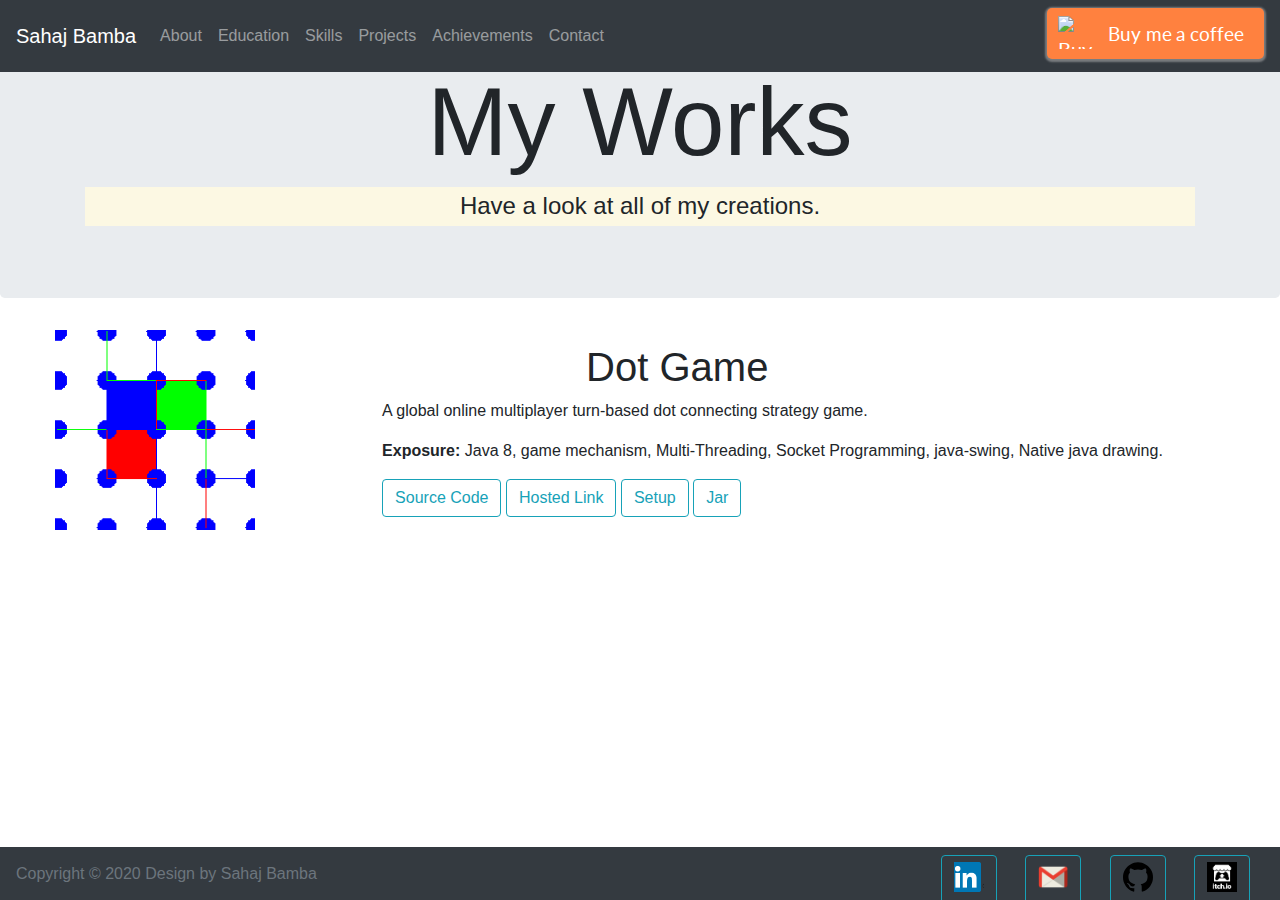
==== allprojects.html @ 2a9990cf "Corrected links in header" ====
<!DOCTYPE html>
<html lang="en">

    <head>
        
        <title>
            Sahaj Bamba
        </title>    
        
        <meta charset="UTF-8" />
        <meta https-equiv="X-UA-Compatible" content="IE=edge" />
        <meta name="viewport" content="width=device-width, initial-scale=1, minimum-scale=1" />
        <meta name="description" content="Sahaj Bamba" />
        <meta http-equiv="X-UA-Compatible" content="IE=edge">
                
        <!-- Global site tag (gtag.js) - Google Analytics -->
        <script async src="https://www.googletagmanager.com/gtag/js?id=UA-161923538-1"></script>
        <script>
        window.dataLayer = window.dataLayer || [];
        
        function gtag(){dataLayer.push(arguments);}
        gtag('js', new Date());
        gtag('config', 'UA-161923538-1');
        </script>
        <!-- ending google analytics-->
        
        
        <!-- Latest compiled and minified CSS for boot strap-->
        <link rel="stylesheet" href="https://maxcdn.bootstrapcdn.com/bootstrap/4.4.1/css/bootstrap.min.css">
        

        <link rel="icon" type="image/x-icon" href="favicon.ico">
        <link rel="stylesheet" type="text/css" href="style/index.css">
        <link rel="shortcut icon" type="image/x-icon" href=" favicon.ico">
        
        
    </head>

    <body>

        <div class="header fixed-top bg-light">
            <nav class="navbar navbar-expand-md bg-dark navbar-dark">
                <!-- Brand -->
                <a class="navbar-brand" href="./">Sahaj Bamba</a>

                <!-- Toggler/collapsibe Button -->
                <button class="navbar-toggler" type="button" data-toggle="collapse" data-target="#collapsibleNavbar">
                    <span class="navbar-toggler-icon"></span>
                </button>
                
                <!-- Navbar links -->
                <div class="collapse navbar-collapse" id="collapsibleNavbar">
                    <ul class="navbar-nav mr-auto">
                        <li class="nav-item">
                            <a class="nav-link" href="./#about">About</a>
                        </li>
                        <li class="nav-item">
                            <a class="nav-link" href="./#education">Education</a>
                        </li>
                        <li class="nav-item">
                            <a class="nav-link" href="./#skills">Skills</a>
                        </li>
                        <li class="nav-item">
                            <a class="nav-link" href="./#projects">Projects</a>
                        </li>
                        <li class="nav-item">
                            <a class="nav-link" href="./#achievements">Achievements</a>
                        </li>
                        <li class="nav-item">
                            <a class="nav-link" href="./#contact">Contact</a>
                        </li>
                    </ul>
                    <ul class="navbar-nav">
                        <li style="position: relative; right: 0px;">
                            <style>.bmc-button img{height: 33px !important;width: 35px !important;margin-bottom: 1px !important;box-shadow: none !important;border: none !important;vertical-align: middle !important;}.bmc-button{padding: 7px 10px 7px 10px !important;line-height: 35px !important;height:51px !important;min-width:217px !important;text-decoration: none !important;display:inline-flex !important;color:#ffffff !important;background-color:#FF813F !important;border-radius: 5px !important;border: 1px solid transparent !important;padding: 7px 10px 7px 10px !important;font-size: 20px !important;letter-spacing:-0.08px !important;box-shadow: 0px 1px 2px rgba(190, 190, 190, 0.5) !important;-webkit-box-shadow: 0px 1px 2px 2px rgba(190, 190, 190, 0.5) !important;margin: 0 auto !important;font-family:'Lato', sans-serif !important;-webkit-box-sizing: border-box !important;box-sizing: border-box !important;-o-transition: 0.3s all linear !important;-webkit-transition: 0.3s all linear !important;-moz-transition: 0.3s all linear !important;-ms-transition: 0.3s all linear !important;transition: 0.3s all linear !important;}.bmc-button:hover, .bmc-button:active, .bmc-button:focus {-webkit-box-shadow: 0px 1px 2px 2px rgba(190, 190, 190, 0.5) !important;text-decoration: none !important;box-shadow: 0px 1px 2px 2px rgba(190, 190, 190, 0.5) !important;opacity: 0.85 !important;color:#ffffff !important;}</style><link href="https://fonts.googleapis.com/css?family=Lato&subset=latin,latin-ext" rel="stylesheet"><a class="bmc-button" target="_blank" href="https://www.buymeacoffee.com/7OnBUex"><img src="https://cdn.buymeacoffee.com/buttons/bmc-new-btn-logo.svg" alt="Buy me a coffee"><span style="margin-left:15px;font-size:19px !important;">Buy me a coffee</span></a>
                        </li>
                    </ul>
                </div>
            </nav>
        </div>   

        <section id="main">
            <div class="jumbotron">
                <div class="container text-center">
                    <h1 class="display-1">
                        My Works
                    </h1>
                    <h4 class="mark">
                        Have a look at all of my creations.
                    </h4>
                </div>
            </div>

            <div class="project-element row">
                <div class="project-pic col-2" style="width: auto; height: 100%; display: inline;">
                    <img src="files/images/dot.PNG" style="width: 200px; height: 200px;">
                </div>
                <div class="col-1">

                </div>
                <div class="project-content col-8" style="display: inline; height: auto; width: auto;">
                    <div class="project-title" style="text-align: center; position: relative; left: -15%;">
                        <h1>
                            Dot Game
                        </h1>
                    </div>
                    <div class="project-details">
                        <p>
                            A global online multiplayer turn-based dot connecting strategy game. 
                        </p>
                        <p>
                            <strong>Exposure: </strong> Java 8, game mechanism, Multi-Threading, Socket Programming, java-swing, Native java drawing.
                        </p>
                    </div>
                    <div class="project-links">
                        <div class="buttons" style="align-items: left; text-align: left;">
                            <a href="https:/github.com/Sahaj-Bamba/Dot-Game">
                                <button type="button" class="btn btn-outline-info">
                                    Source Code
                                </button>
                            </a>
                            <a href="https://sahaj.itch.io/Dot-Game">
                                <button type="button" class="btn btn-outline-info">
                                    Hosted Link
                                </button>
                            </a>
                            <a href="https://www.sahajbamba.me/files/Dot-Game.exe">
                                <button type="button" class="btn btn-outline-info">
                                    Setup
                                </button>
                            </a>
                            <a href="https://www.sahajbamba.me/files/Dot-Game.jar">
                                <button type="button" class="btn btn-outline-info">
                                    Jar
                                </button>
                            </a>
                        </div>
                    </div>
                </div>
            </div>
            <br>


        </section>
        
        <br>
        <h1>
            <br>
        </h1>
        <br>

        <div class = "footer fixed-bottom navbar bg-light bg-dark">
            <div class="content text-muted">
                Copyright © 2020 Design by Sahaj Bamba	
            </div>
            <div class="social clearfix">
                <a href="https://www.linkedin.com/in/sahaj-bamba/">
                    <div class="tag">
                        <button type="button social" class="btn btn-outline-info">
                            <div class="image1" style="background-image: url('logos/linkdln.png');">
                            </div>
                        </button>
                    </div>    
                </a>
                <a href="mailto:sahajbamba1999@gmail.com">
                    <div class="tag">
                        <button type="button social" class="btn btn-outline-info">
                            <div class="image1" style="background-image: url('logos/gmail.png');">
                            </div>
                        </button>
                    </div>    
                </a>
                <a href="https://github.com/Sahaj-Bamba">
                    <div class="tag">
                        <button type="button social" class="btn btn-outline-info">
                            <div class="image1" style="background-image: url('logos/git.svg');">
                            </div>
                        </button>
                    </div>
                </a>
                <a href="https://sahaj.itch.io/">
                    <div class="tag">
                        <button type="button social" class="btn btn-outline-info">
                            <div class="image1" style="background-image: url('logos/itchio.png');">
                            </div>
                        </button>
                    </div>    
                </a>
                </div>
            </div>
        </div>
            
        <!-- jQuery library -->
        <script src="https://ajax.googleapis.com/ajax/libs/jquery/3.4.1/jquery.min.js"></script>

        <!-- Popper JS -->
        <script src="https://cdnjs.cloudflare.com/ajax/libs/popper.js/1.16.0/umd/popper.min.js"></script>

        <!-- Latest compiled JavaScript -->
        <script src="https://maxcdn.bootstrapcdn.com/bootstrap/4.4.1/js/bootstrap.min.js"></script>
        
        <!-- Fancy Box js -->
        <script src="jquery.fancybox.min.js"></script>

        <script type="text/javascript" src="javascript/index.js"></script>
        <script type="text/javascript" src="javascript/typing.js"></script>

    </body>

</html>
---- style/index.css ----
/* Hide scrollbar for Chrome, Safari and Opera */
/* body::-webkit-scrollbar {
    display: none;
} */
/* Hide scrollbar for IE and Edge */
/* body {
    -ms-overflow-style: none;
} */


body {
    height: 100vh;
}

h2{
    text-align: center;
}

a {
    color: inherit;
}

a:hover, a:focus {
    text-decoration: none;
}

.main-first {
    display: flex;
    justify-content: center;
    align-items: center;
}

.profile > .profile-pic {
    background-image: url("../files/images/profile.jpg");
    background-repeat: no-repeat;
    background-position: center;
    background-size: cover;
    display: block;
    width: 230px;
    height: 300px;
}

.profile > content {
    text-align: center;
}

.header {
    
}

.main-first {
    background-image: url("../files/images/background.png");
    background-repeat: no-repeat;
    background-position: center;
    background-size: cover;
}

.tag {
    display: inline-block;
    width: 30px;
    height: 30px;
    margin-right: 30px;
    margin-left: 20px;
    position: relative;
    left: -10px;
}

.tag > button > .image1 {
    background-image: url("../files/images/profile.jpg");
    background-repeat: no-repeat;
    background-position: center;
    background-size: cover;
    display: inline-block;
    width: 30px;
    height: 30px;
}


.social > .image2 {
    background-image: url("../files/images/profile.jpg");
    background-repeat: no-repeat;
    background-position: center;
    background-size: cover;
    width: 30px;
    height: 30px;
    display: none;
}

.row {
    display: flex;
    justify-content: center;
    align-items: center;
}

.skill-img {
    width: 100%; 
    height: auto; 
    max-width: 100px;
}


@media screen and (min-width: 1000px){
    .edu-college-name{
        position: relative; 
        left: 10%;
    }
}

#achievements > ul > li{
    font-size: 1.35em;
}
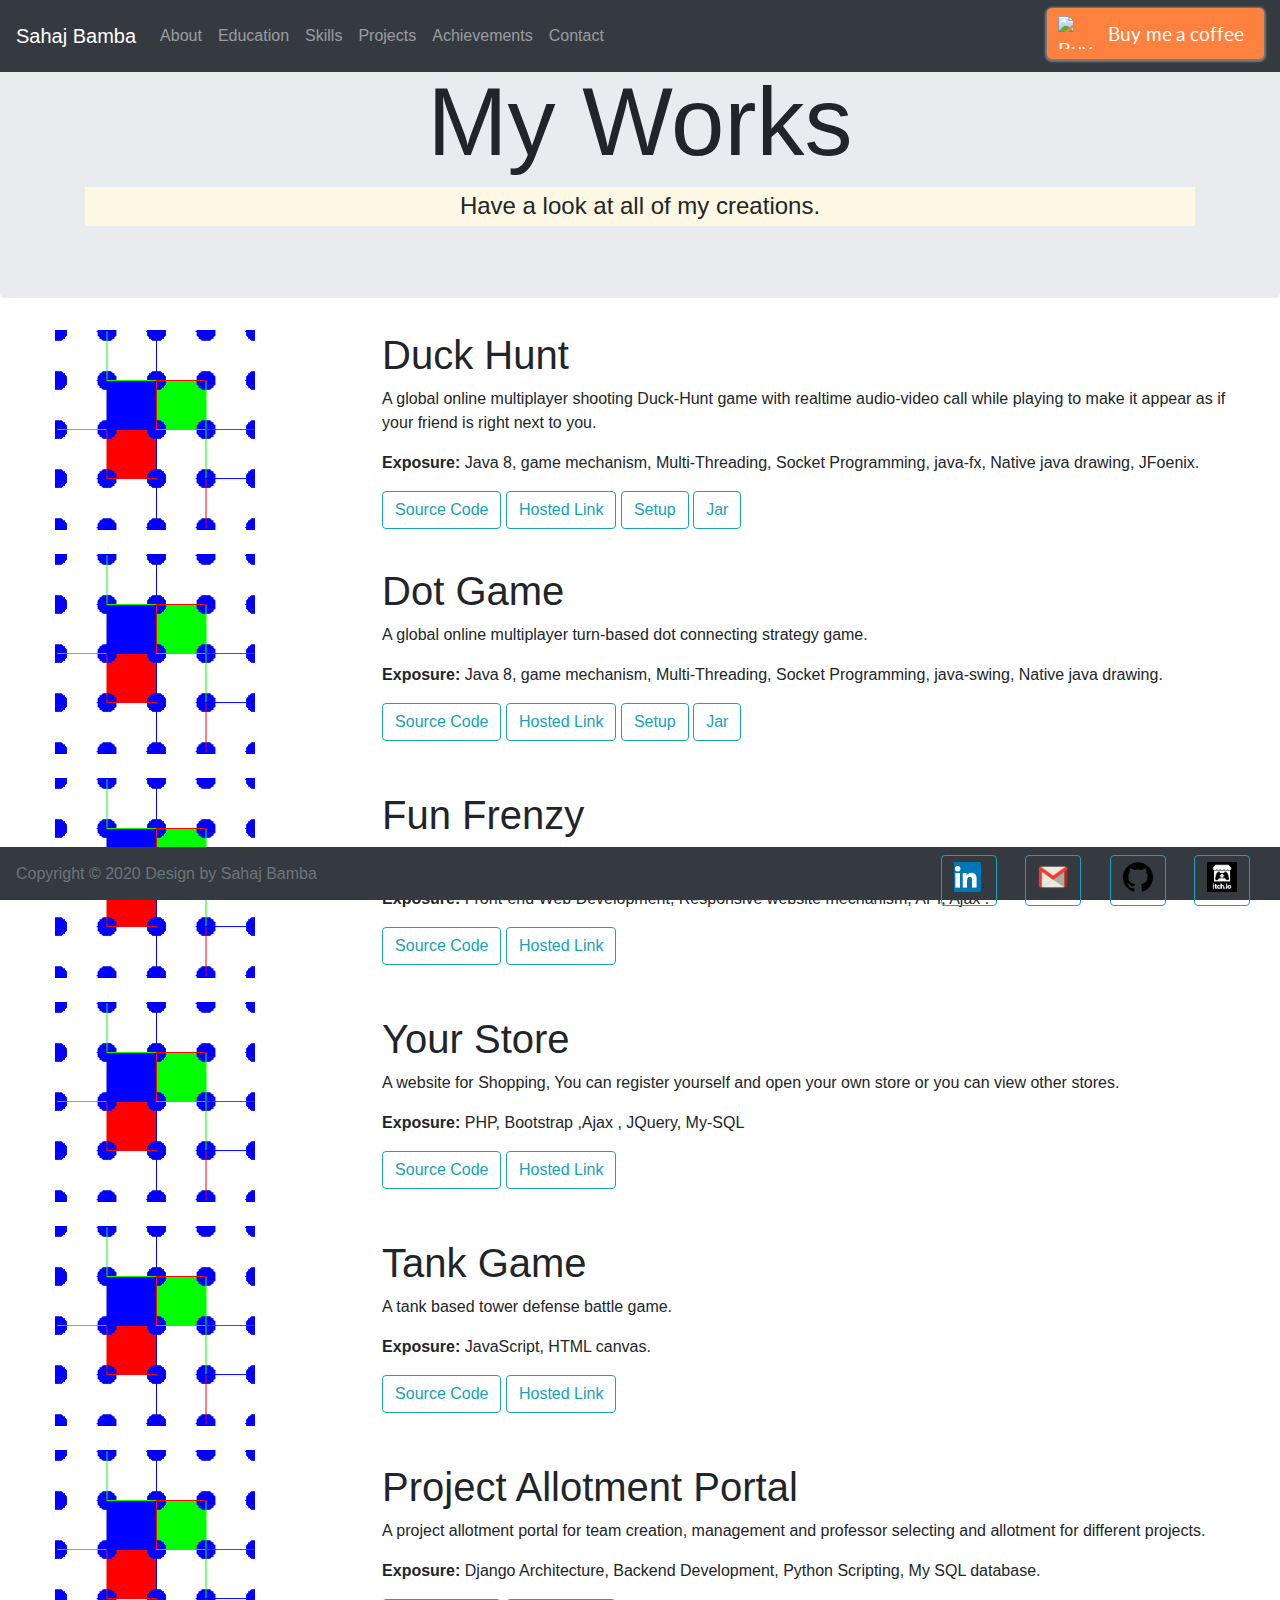
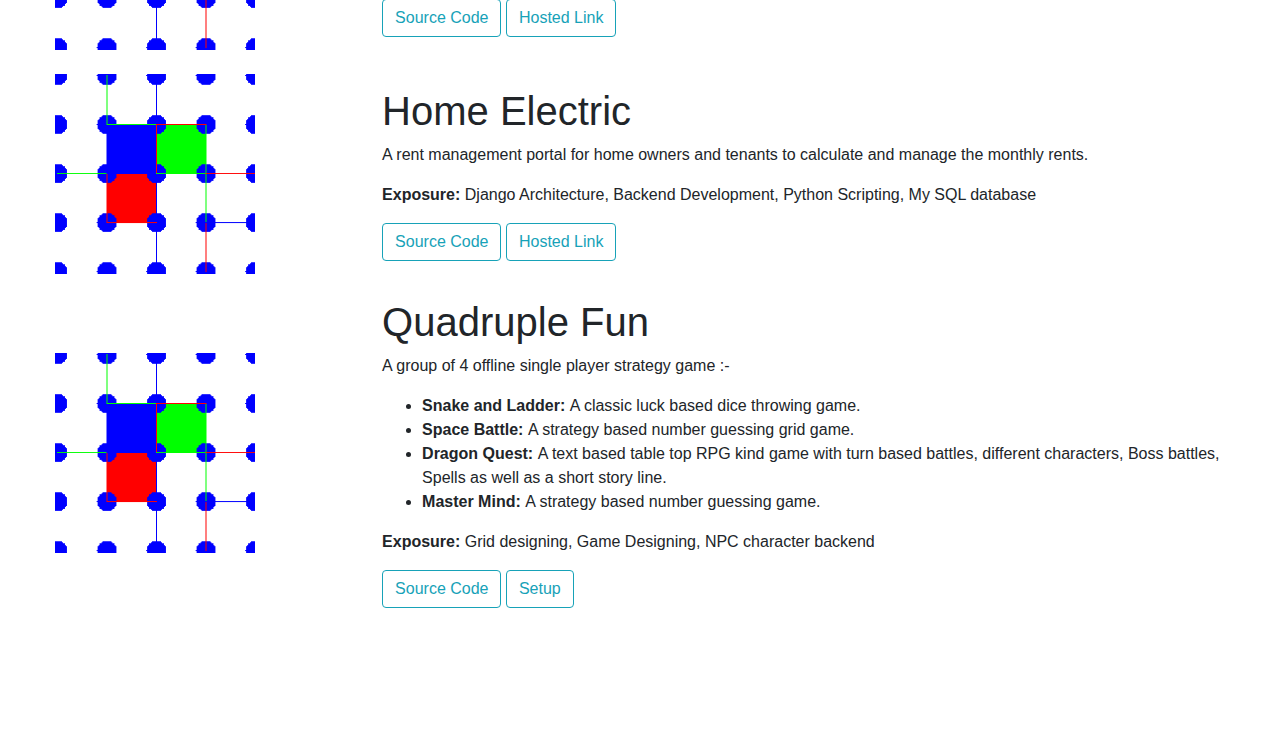
==== commit ce5c02fd: "Updated all projects" ====
--- a/allprojects.html
+++ b/allprojects.html
@@ -92,14 +92,63 @@
             </div>
 
             <div class="project-element row">
-                <div class="project-pic col-2" style="width: auto; height: 100%; display: inline;">
-                    <img src="files/images/dot.PNG" style="width: 200px; height: 200px;">
-                </div>
-                <div class="col-1">
-
-                </div>
-                <div class="project-content col-8" style="display: inline; height: auto; width: auto;">
-                    <div class="project-title" style="text-align: center; position: relative; left: -15%;">
+                <div class="project-pic col-2" style="">
+                    <img src="files/images/dot.PNG" style="width: 200px; height: 200px;">
+                </div>
+                <div class="col-1">
+
+                </div>
+                <div class="project-content col-8" style="">
+                    <div class="project-title" style="">
+                        <h1>
+                            Duck Hunt
+                        </h1>
+                    </div>
+                    <div class="project-details">
+                        <p>
+                            A global online multiplayer shooting Duck-Hunt game with realtime audio-video call while playing to make it appear as if your friend is right next to you. 
+                        </p>
+                        <p>
+                            <strong>Exposure: </strong> Java 8, game mechanism, Multi-Threading, Socket Programming, java-fx, Native java drawing, JFoenix.
+                        </p>
+                    </div>
+                    <div class="project-links">
+                        <div class="buttons" style="">
+                            <a href="https://github.com/Sahaj-Bamba/Duck-Hunt" target="_blank">
+                                <button type="button" class="btn btn-outline-info">
+                                    Source Code
+                                </button>
+                            </a>
+                            <a href="https://sahaj.itch.io/Duck-Hunt" target="_blank">
+                                <button type="button" class="btn btn-outline-info">
+                                    Hosted Link
+                                </button>
+                            </a>
+                            <a href="https://sahajbamba.me/Files/Duck-Hunt.exe" target="_blank">
+                                <button type="button" class="btn btn-outline-info">
+                                    Setup
+                                </button>
+                            </a>
+                            <a href="https://sahajbamba.me/Files/Duck-Hunt.jar" target="_blank">
+                                <button type="button" class="btn btn-outline-info">
+                                    Jar
+                                </button>
+                            </a>
+                        </div>
+                    </div>
+                </div>
+            </div>
+            <br>
+
+            <div class="project-element row">
+                <div class="project-pic col-2" style="">
+                    <img src="files/images/dot.PNG" style="width: 200px; height: 200px;">
+                </div>
+                <div class="col-1">
+
+                </div>
+                <div class="project-content col-8" style="">
+                    <div class="project-title" style="">
                         <h1>
                             Dot Game
                         </h1>
@@ -113,27 +162,337 @@
                         </p>
                     </div>
                     <div class="project-links">
-                        <div class="buttons" style="align-items: left; text-align: left;">
-                            <a href="https:/github.com/Sahaj-Bamba/Dot-Game">
-                                <button type="button" class="btn btn-outline-info">
-                                    Source Code
-                                </button>
-                            </a>
-                            <a href="https://sahaj.itch.io/Dot-Game">
-                                <button type="button" class="btn btn-outline-info">
-                                    Hosted Link
-                                </button>
-                            </a>
-                            <a href="https://www.sahajbamba.me/files/Dot-Game.exe">
-                                <button type="button" class="btn btn-outline-info">
-                                    Setup
-                                </button>
-                            </a>
-                            <a href="https://www.sahajbamba.me/files/Dot-Game.jar">
-                                <button type="button" class="btn btn-outline-info">
-                                    Jar
-                                </button>
-                            </a>
+                        <div class="buttons" style="">
+                            <a href="https:/github.com/Sahaj-Bamba/Dot-Game" target="_blank">
+                                <button type="button" class="btn btn-outline-info">
+                                    Source Code
+                                </button>
+                            </a>
+                            <a href="https://sahaj.itch.io/Dot-Game" target="_blank">
+                                <button type="button" class="btn btn-outline-info">
+                                    Hosted Link
+                                </button>
+                            </a>
+                            <a href="https://sahajbamba.me/Files/Dot-Game.exe" target="_blank">
+                                <button type="button" class="btn btn-outline-info">
+                                    Setup
+                                </button>
+                            </a>
+                            <a href="https://sahajbamba.me/Files/Dot-Game.jar" target="_blank">
+                                <button type="button" class="btn btn-outline-info">
+                                    Jar
+                                </button>
+                            </a>
+                        </div>
+                    </div>
+                </div>
+            </div>
+            <br>
+
+            <div class="project-element row">
+                <div class="project-pic col-2" style="">
+                    <img src="files/images/dot.PNG" style="width: 200px; height: 200px;">
+                </div>
+                <div class="col-1">
+
+                </div>
+                <div class="project-content col-8" style="">
+                    <div class="project-title" style="">
+                        <h1>
+                            Fun Frenzy
+                        </h1>
+                    </div>
+                    <div class="project-details">
+                        <p>
+                            The website of my online game community, with forums feature.
+                        </p>
+                        <p>
+                            <strong>Exposure: </strong> Front-end Web Development, Responsive website mechanism, API, Ajax .
+                        </p>
+                    </div>
+                    <div class="project-links">
+                        <div class="buttons" style="">
+                            <a href="https://github.com/Sahaj-Bamba/Fun-Frenzy" target="_blank">
+                                <button type="button" class="btn btn-outline-info">
+                                    Source Code
+                                </button>
+                            </a>
+                            <a href="https://funfrenzy.sahajbamba.me/" target="_blank">
+                                <button type="button" class="btn btn-outline-info">
+                                    Hosted Link
+                                </button>
+                            </a>
+                            <!-- <a href="https://sahajbamba.me/Files/Duck-Hunt.exe" target="_blank">
+                                <button type="button" class="btn btn-outline-info">
+                                    Setup
+                                </button>
+                            </a>
+                            <a href="https://sahajbamba.me/Files/Duck-Hunt.jar" target="_blank">
+                                <button type="button" class="btn btn-outline-info">
+                                    Jar
+                                </button>
+                            </a> -->
+                        </div>
+                    </div>
+                </div>
+            </div>
+            <br>
+
+            <div class="project-element row">
+                <div class="project-pic col-2" style="">
+                    <img src="files/images/dot.PNG" style="width: 200px; height: 200px;">
+                </div>
+                <div class="col-1">
+                    
+                </div>
+                <div class="project-content col-8" style="">
+                    <div class="project-title" style="">
+                        <h1>
+                            Your Store
+                        </h1>
+                    </div>
+                    <div class="project-details">
+                        <p>
+                            A website for Shopping, You can register yourself and open your own store or you can view other stores.
+                        </p>
+                        <p>
+                            <strong>Exposure: </strong> PHP, Bootstrap ,Ajax , JQuery, My-SQL 
+                        </p>
+                    </div>
+                    <div class="project-links">
+                        <div class="buttons" style="">
+                            <a href="https://github.com/Sahaj-Bamba/Shop" target="_blank">
+                                <button type="button" class="btn btn-outline-info">
+                                    Source Code
+                                </button>
+                            </a>
+                            <a href="https://shop.sahajbamba.me/" target="_blank">
+                                <button type="button" class="btn btn-outline-info">
+                                    Hosted Link
+                                </button>
+                            </a>
+                            <!-- <a href="https://sahajbamba.me/Files/Duck-Hunt.exe" target="_blank">
+                                <button type="button" class="btn btn-outline-info">
+                                    Setup
+                                </button>
+                            </a>
+                            <a href="https://sahajbamba.me/Files/Duck-Hunt.jar" target="_blank">
+                                <button type="button" class="btn btn-outline-info">
+                                    Jar
+                                </button>
+                            </a> -->
+                        </div>
+                    </div>
+                </div>
+            </div>
+            <br>
+
+            <div class="project-element row">
+                <div class="project-pic col-2" style="">
+                    <img src="files/images/dot.PNG" style="width: 200px; height: 200px;">
+                </div>
+                <div class="col-1">
+                    
+                </div>
+                <div class="project-content col-8" style="">
+                    <div class="project-title" style="">
+                        <h1>
+                            Tank Game
+                        </h1>
+                    </div>
+                    <div class="project-details">
+                        <p>
+                            A tank based tower defense battle game.
+                        </p>
+                        <p>
+                            <strong>Exposure: </strong> JavaScript, HTML canvas. 
+                        </p>
+                    </div>
+                    <div class="project-links">
+                        <div class="buttons" style="">
+                            <a href="https://github.com/Sahaj-Bamba/tank-game" target="_blank">
+                                <button type="button" class="btn btn-outline-info">
+                                    Source Code
+                                </button>
+                            </a>
+                            <a href="https://tank.sahajbamba.me/" target="_blank">
+                                <button type="button" class="btn btn-outline-info">
+                                    Hosted Link
+                                </button>
+                            </a>
+                            <!-- <a href="https://sahajbamba.me/Files/Duck-Hunt.exe" target="_blank">
+                                <button type="button" class="btn btn-outline-info">
+                                    Setup
+                                </button>
+                            </a>
+                            <a href="https://sahajbamba.me/Files/Duck-Hunt.jar" target="_blank">
+                                <button type="button" class="btn btn-outline-info">
+                                    Jar
+                                </button>
+                            </a> -->
+                        </div>
+                    </div>
+                </div>
+            </div>
+            <br>
+
+            <div class="project-element row">
+                <div class="project-pic col-2" style="">
+                    <img src="files/images/dot.PNG" style="width: 200px; height: 200px;">
+                </div>
+                <div class="col-1">
+
+                </div>
+                <div class="project-content col-8" style="">
+                    <div class="project-title" style="">
+                        <h1>
+                            Project Allotment Portal
+                        </h1>
+                    </div>
+                    <div class="project-details">
+                        <p>
+                            A project allotment portal for team creation, management and  professor selecting and allotment for different projects.
+                        <p>
+                            <strong>Exposure: </strong> Django Architecture, Backend Development, Python Scripting, My SQL database.
+                        </p>
+                    </div>
+                    <div class="project-links">
+                        <div class="buttons" style="">
+                            <a href="https://github.com/Sahaj-Bamba/Project-Allotment-Portal" target="_blank">
+                                <button type="button" class="btn btn-outline-info">
+                                    Source Code
+                                </button>
+                            </a>
+                            <a href="https://projectallot.sahajbamba.me" target="_blank">
+                                <button type="button" class="btn btn-outline-info">
+                                    Hosted Link
+                                </button>
+                            </a>
+                            <!-- <a href="https://sahajbamba.me/Files/Dot-Game.exe" target="_blank">
+                                <button type="button" class="btn btn-outline-info">
+                                    Setup
+                                </button>
+                            </a>
+                            <a href="https://sahajbamba.me/Files/Dot-Game.jar" target="_blank">
+                                <button type="button" class="btn btn-outline-info">
+                                    Jar
+                                </button> -->
+                            </a>
+                        </div>
+                    </div>
+                </div>
+            </div>
+            <br>
+
+            <div class="project-element row">
+                <div class="project-pic col-2" style="">
+                    <img src="files/images/dot.PNG" style="width: 200px; height: 200px;">
+                </div>
+                <div class="col-1">
+
+                </div>
+                <div class="project-content col-8" style="">
+                    <div class="project-title" style="">
+                        <h1>
+                            Home Electric
+                        </h1>
+                    </div>
+                    <div class="project-details">
+                        <p>
+                            A rent management portal for home owners and tenants to calculate and manage the monthly rents.
+                        <p>
+                            <strong>Exposure: </strong> Django Architecture, Backend Development, Python Scripting, My SQL database
+                        </p>
+                    </div>
+                    <div class="project-links">
+                        <div class="buttons" style="">
+                            <a href="https://github.com/Sahaj-Bamba/home_electric" target="_blank">
+                                <button type="button" class="btn btn-outline-info">
+                                    Source Code
+                                </button>
+                            </a>
+                            <a href="https://electric.sahajbamba.me" target="_blank">
+                                <button type="button" class="btn btn-outline-info">
+                                    Hosted Link
+                                </button>
+                            </a>
+                            <!-- <a href="https://sahajbamba.me/Files/Dot-Game.exe" target="_blank">
+                                <button type="button" class="btn btn-outline-info">
+                                    Setup
+                                </button>
+                            </a>
+                            <a href="https://sahajbamba.me/Files/Dot-Game.jar" target="_blank">
+                                <button type="button" class="btn btn-outline-info">
+                                    Jar
+                                </button> -->
+                            </a>
+                        </div>
+                    </div>
+                </div>
+            </div>
+            <br>
+
+            <div class="project-element row">
+                <div class="project-pic col-2" style="">
+                    <img src="files/images/dot.PNG" style="width: 200px; height: 200px;">
+                </div>
+                <div class="col-1">
+
+                </div>
+                <div class="project-content col-8" style="">
+                    <div class="project-title" style="">
+                        <h1>
+                            Quadruple Fun
+                        </h1>
+                    </div>
+                    <div class="project-details">
+                        <p>
+                            A group of 4 offline single player strategy game :- 
+                            <ul>
+                                <li>
+                                    <strong> Snake and Ladder: </strong> 
+                                    A classic luck based dice throwing game.
+                                </li>
+                                <li>
+                                    <strong> Space Battle: </strong>
+                                    A strategy based number guessing grid game.
+                                </li>
+                                <li>
+                                    <strong> Dragon Quest: </strong>
+                                    A text based table top RPG kind game with turn based battles, different characters, Boss battles, Spells as well as a short story line.
+                                </li>
+                                <li>
+                                    <strong> Master Mind: </strong>
+                                    A strategy based number guessing game.
+                                </li>
+                            </ul>
+                        </p>
+                        <p>
+                            <strong>Exposure: </strong> Grid designing, Game Designing, NPC character backend
+                        </p>
+                    </div>
+                    <div class="project-links">
+                        <div class="buttons" style="">
+                            <a href="https://github.com/Sahaj-Bamba/Triology" target="_blank">
+                                <button type="button" class="btn btn-outline-info">
+                                    Source Code
+                                </button>
+                            </a>
+                            <!-- <a href="https://sahaj.itch.io/Dot-Game" target="_blank">
+                                <button type="button" class="btn btn-outline-info">
+                                    Hosted Link
+                                </button>
+                            </a> -->
+                            <a href="https://sahajbamba.me/Files/triology.exe" target="_blank">
+                                <button type="button" class="btn btn-outline-info">
+                                    Setup
+                                </button>
+                            </a>
+                            <!-- <a href="https://sahajbamba.me/Files/Dot-Game.jar" target="_blank">
+                                <button type="button" class="btn btn-outline-info">
+                                    Jar
+                                </button>
+                            </a> -->
                         </div>
                     </div>
                 </div>
--- a/style/index.css
+++ b/style/index.css
@@ -11,6 +11,7 @@
 
 body {
     height: 100vh;
+    overflow-x: hidden;
 }
 
 h2{
@@ -109,4 +110,21 @@
 
 #achievements > ul > li{
     font-size: 1.35em;
-}+}
+
+.project-element > .project-pic{
+    width: auto; height: 100%; display: inline;
+}
+
+.project-element > .project-content{
+    display: inline; height: auto; width: auto;
+}
+
+.project-element > .project-content > .project-title{
+    
+}
+
+.project-element > .project-content > .project-links > .buttons{
+    align-items: left; text-align: left;
+}
+
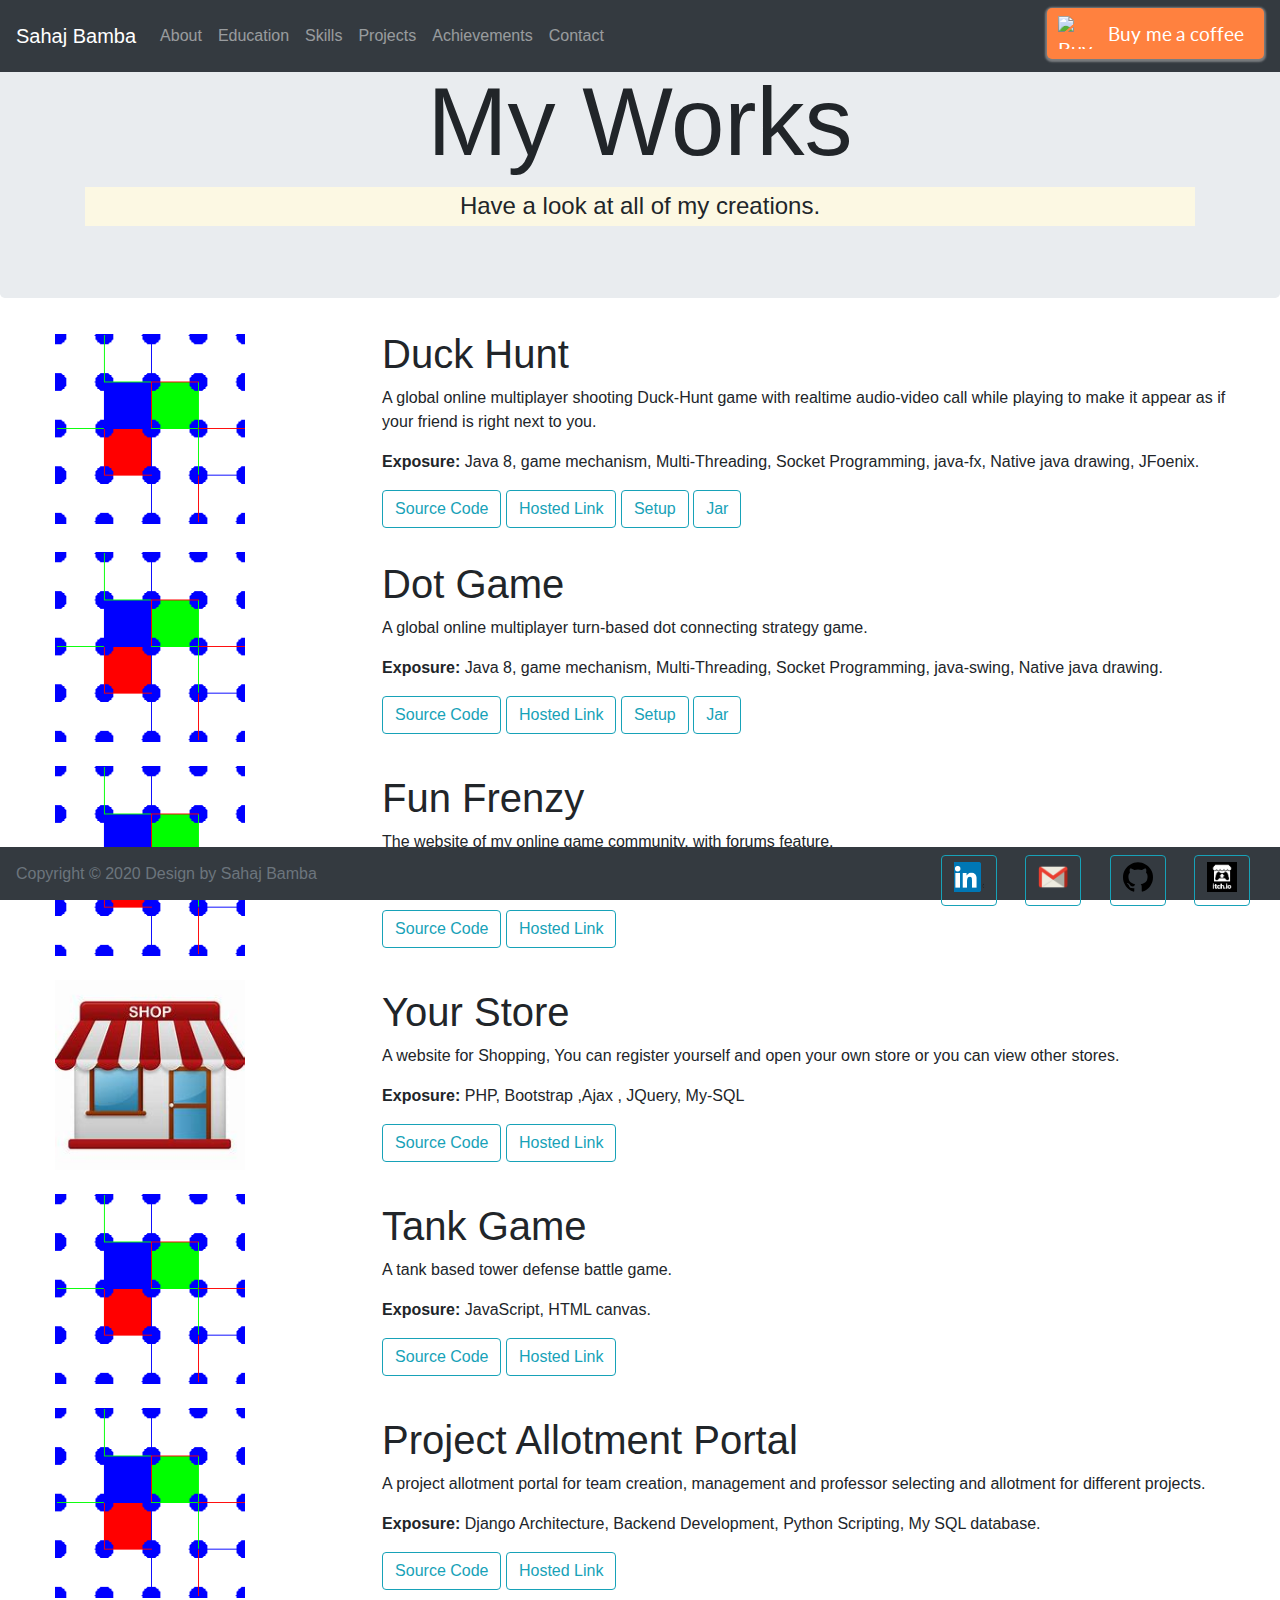
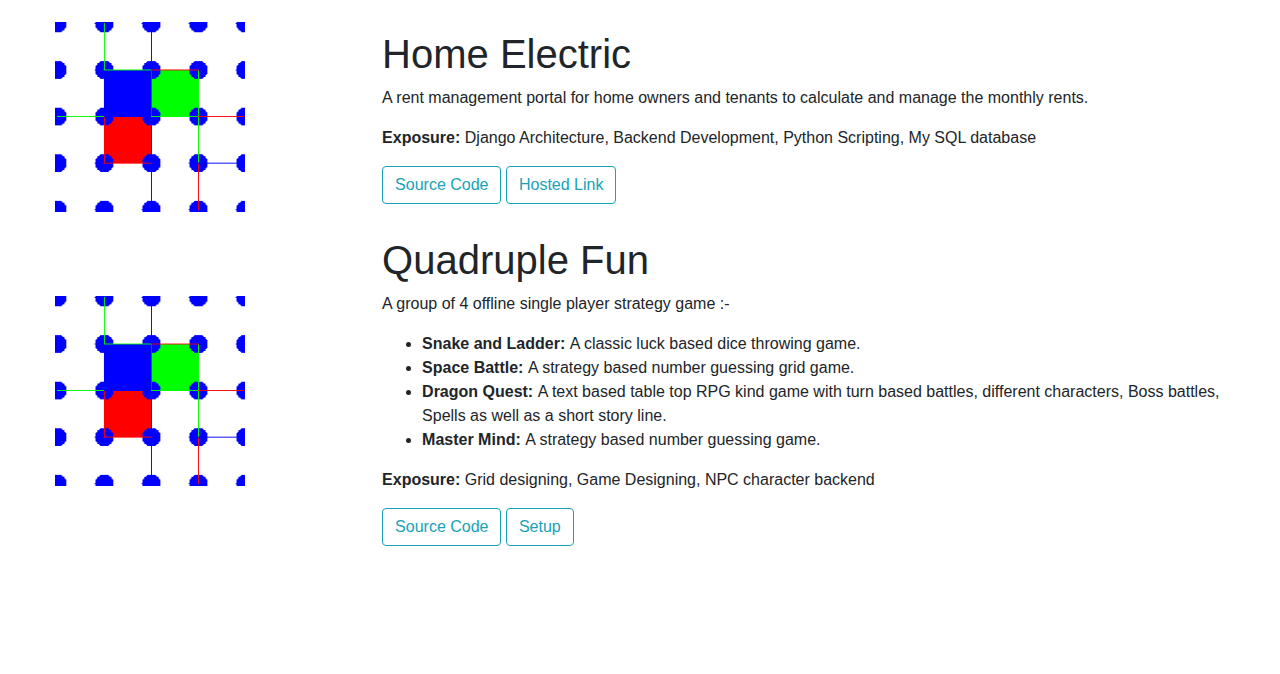
==== commit f51c85ff: "Updated store project" ====
--- a/allprojects.html
+++ b/allprojects.html
@@ -93,7 +93,7 @@
 
             <div class="project-element row">
                 <div class="project-pic col-2" style="">
-                    <img src="files/images/dot.PNG" style="width: 200px; height: 200px;">
+                    <img src="files/images/dot.PNG" style="">
                 </div>
                 <div class="col-1">
 
@@ -142,7 +142,7 @@
 
             <div class="project-element row">
                 <div class="project-pic col-2" style="">
-                    <img src="files/images/dot.PNG" style="width: 200px; height: 200px;">
+                    <img src="files/images/dot.PNG" style="">
                 </div>
                 <div class="col-1">
 
@@ -191,7 +191,7 @@
 
             <div class="project-element row">
                 <div class="project-pic col-2" style="">
-                    <img src="files/images/dot.PNG" style="width: 200px; height: 200px;">
+                    <img src="files/images/dot.PNG" style="">
                 </div>
                 <div class="col-1">
 
@@ -240,7 +240,7 @@
 
             <div class="project-element row">
                 <div class="project-pic col-2" style="">
-                    <img src="files/images/dot.PNG" style="width: 200px; height: 200px;">
+                    <img src="files/images/shop.jpeg" style="">
                 </div>
                 <div class="col-1">
                     
@@ -289,7 +289,7 @@
 
             <div class="project-element row">
                 <div class="project-pic col-2" style="">
-                    <img src="files/images/dot.PNG" style="width: 200px; height: 200px;">
+                    <img src="files/images/dot.PNG" style="">
                 </div>
                 <div class="col-1">
                     
@@ -338,7 +338,7 @@
 
             <div class="project-element row">
                 <div class="project-pic col-2" style="">
-                    <img src="files/images/dot.PNG" style="width: 200px; height: 200px;">
+                    <img src="files/images/dot.PNG" style="">
                 </div>
                 <div class="col-1">
 
@@ -386,7 +386,7 @@
 
             <div class="project-element row">
                 <div class="project-pic col-2" style="">
-                    <img src="files/images/dot.PNG" style="width: 200px; height: 200px;">
+                    <img src="files/images/dot.PNG" style="">
                 </div>
                 <div class="col-1">
 
@@ -434,7 +434,7 @@
 
             <div class="project-element row">
                 <div class="project-pic col-2" style="">
-                    <img src="files/images/dot.PNG" style="width: 200px; height: 200px;">
+                    <img src="files/images/dot.PNG" style="">
                 </div>
                 <div class="col-1">
 
--- a/style/index.css
+++ b/style/index.css
@@ -116,6 +116,19 @@
     width: auto; height: 100%; display: inline;
 }
 
+.project-element > .project-pic > img{
+    height: 190px;
+    width: 190px;
+}
+
+@media screen and (max-width: 700px){
+    .project-element > .project-pic > img{
+        height: 100px;
+        width: 100px;
+    }
+}
+
+
 .project-element > .project-content{
     display: inline; height: auto; width: auto;
 }
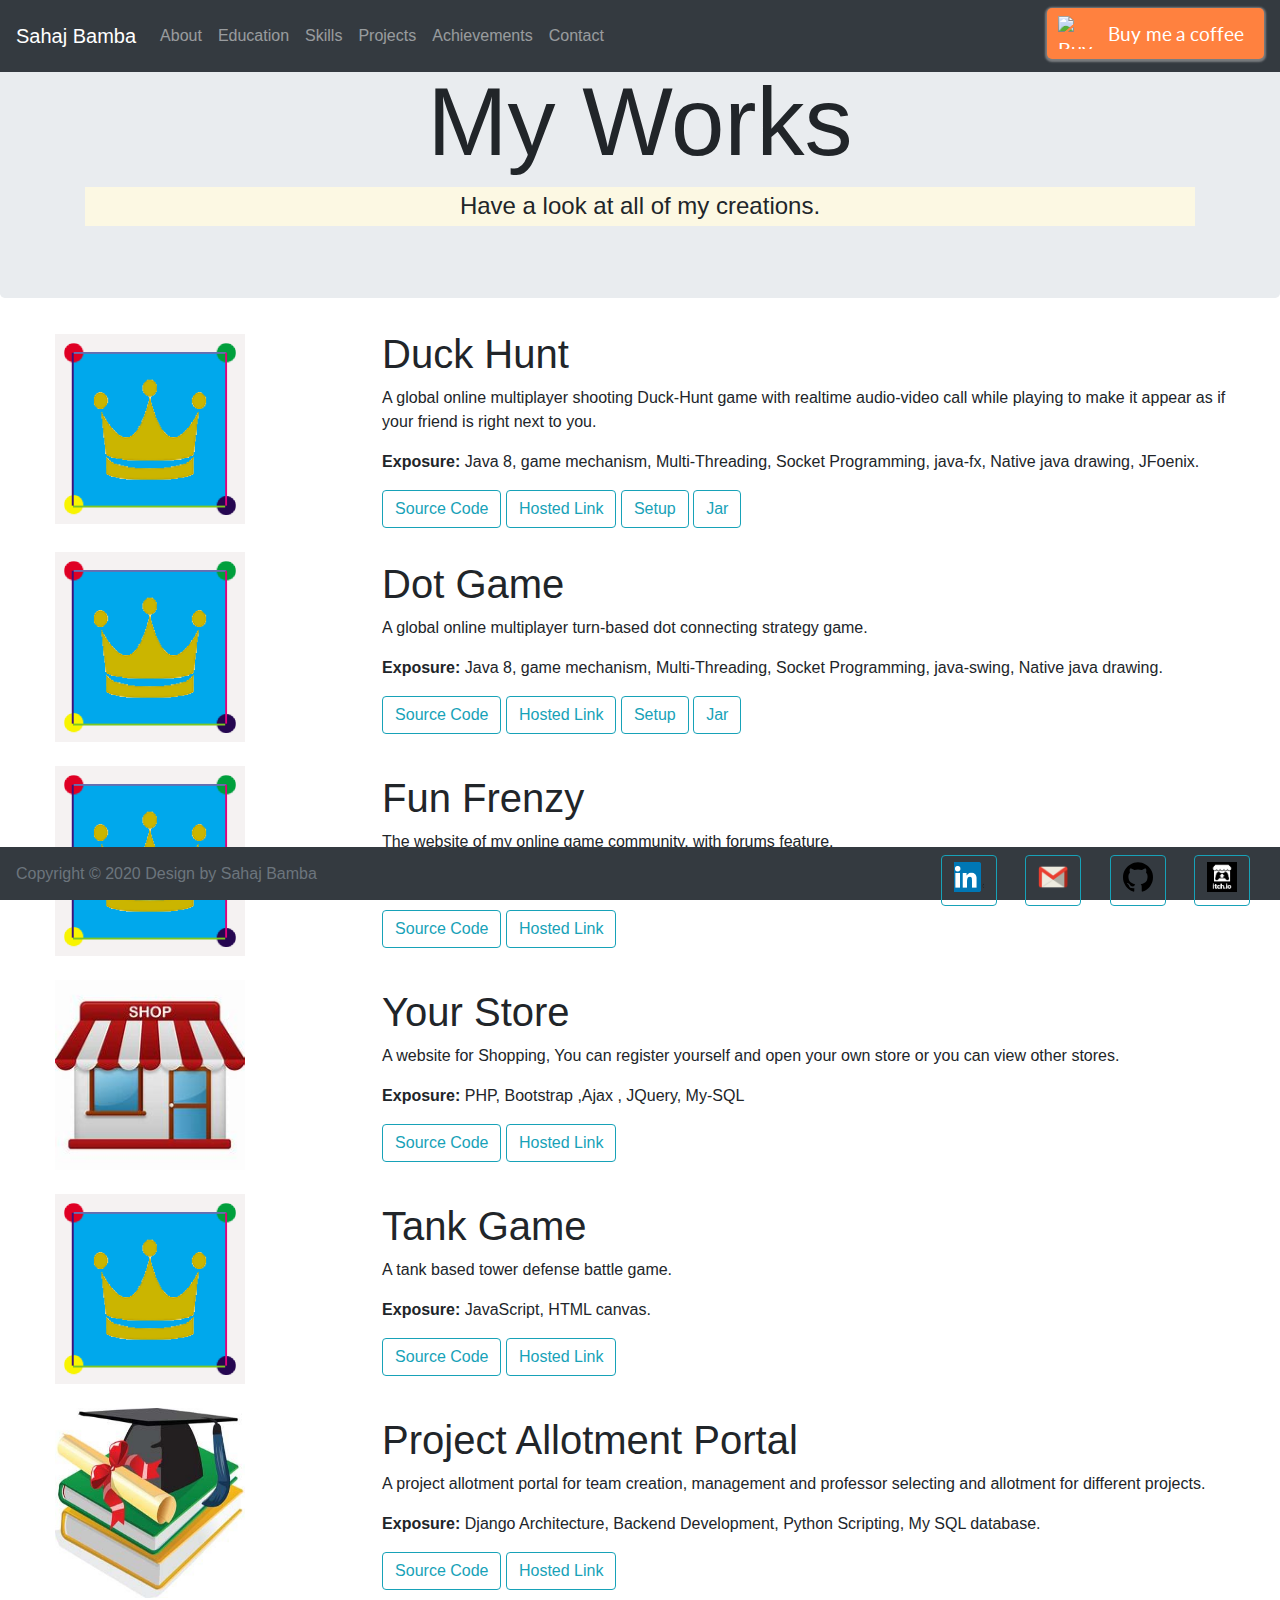
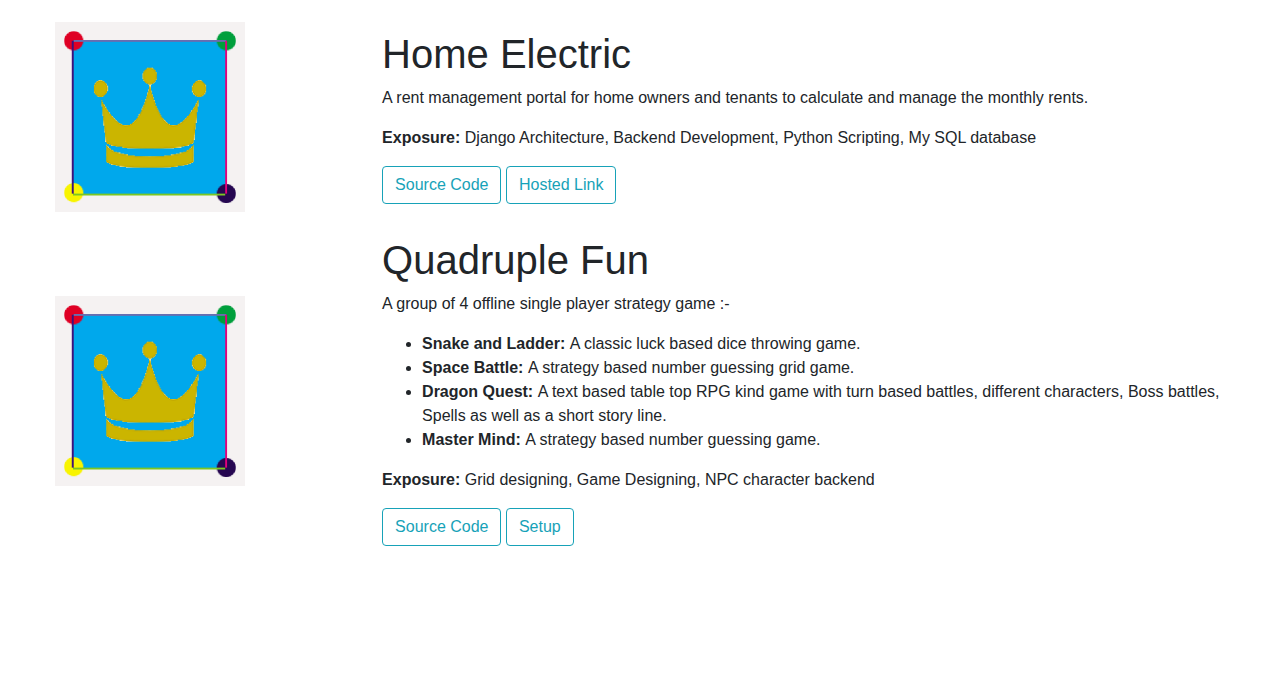
==== commit d9a50beb: "Updated dot game pic" ====
--- a/allprojects.html
+++ b/allprojects.html
@@ -338,7 +338,7 @@
 
             <div class="project-element row">
                 <div class="project-pic col-2" style="">
-                    <img src="files/images/dot.PNG" style="">
+                    <img src="files/images/project.jpg" style="">
                 </div>
                 <div class="col-1">
 
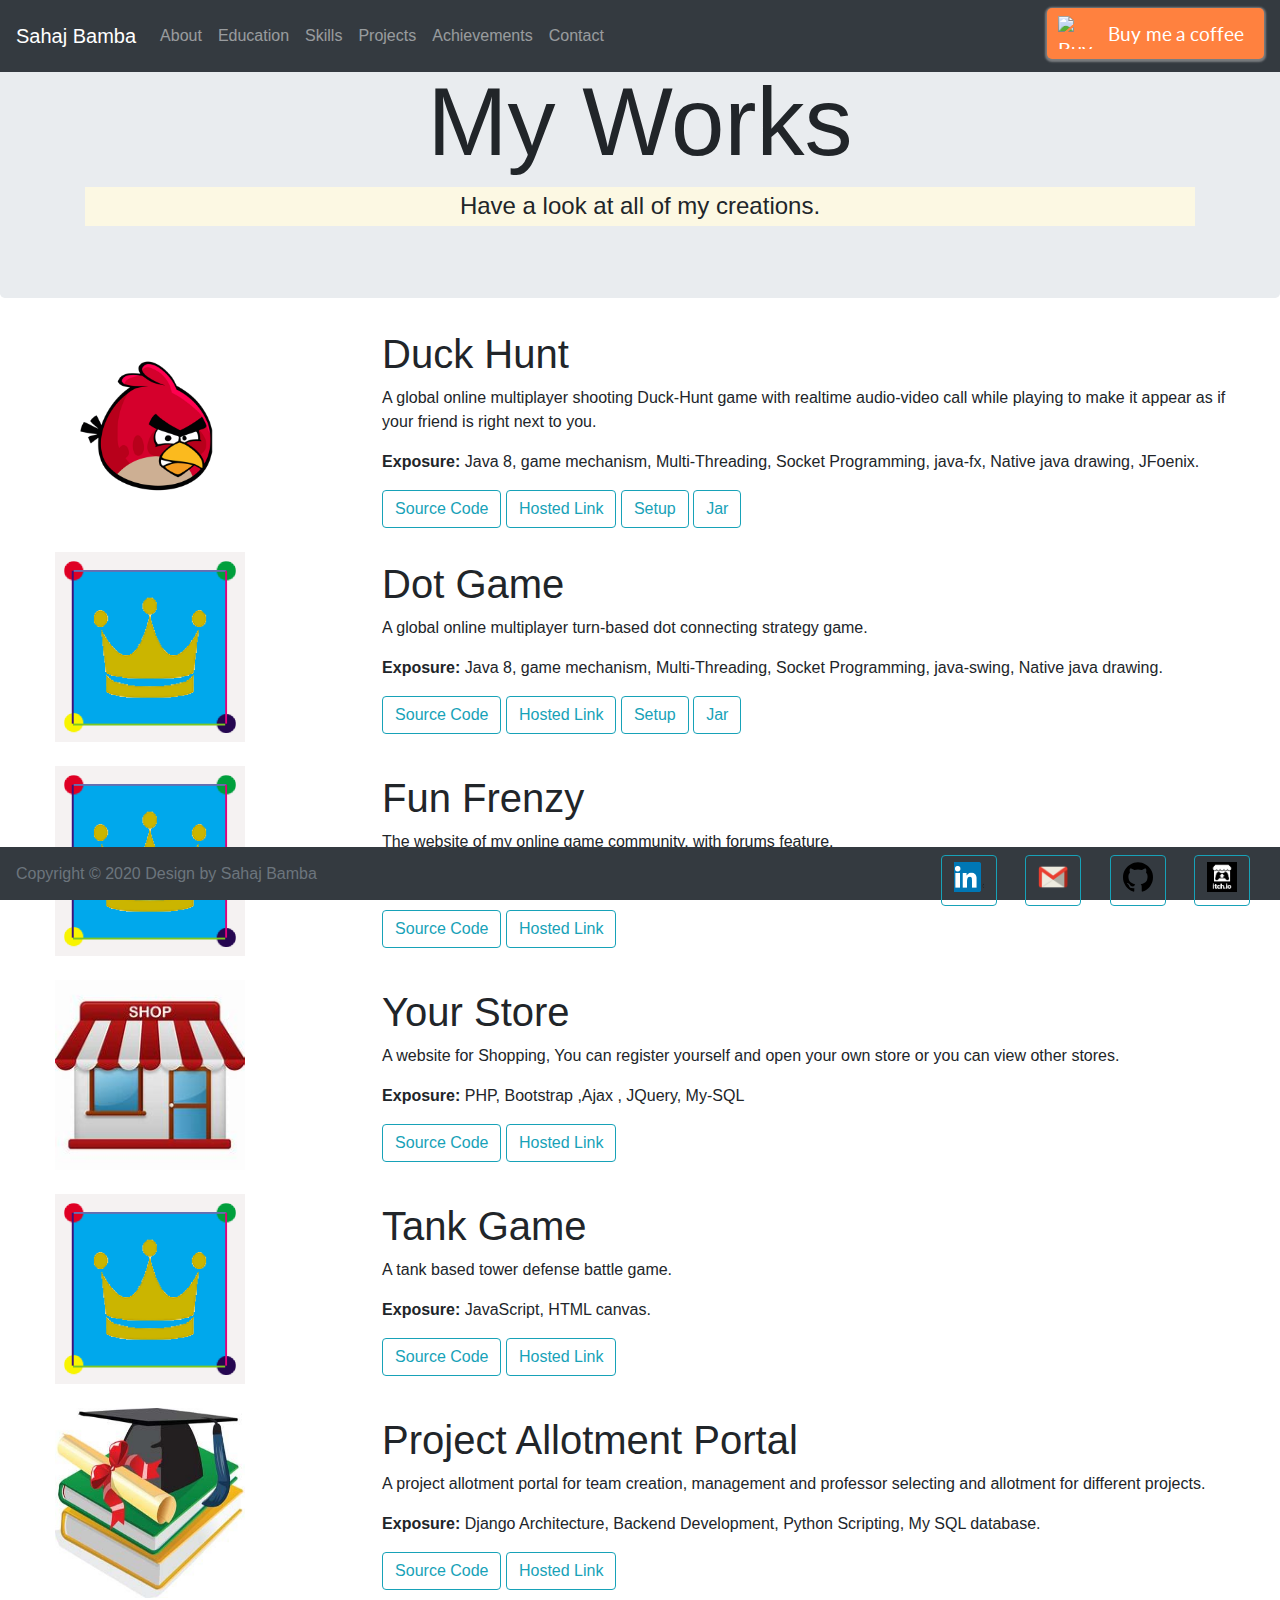
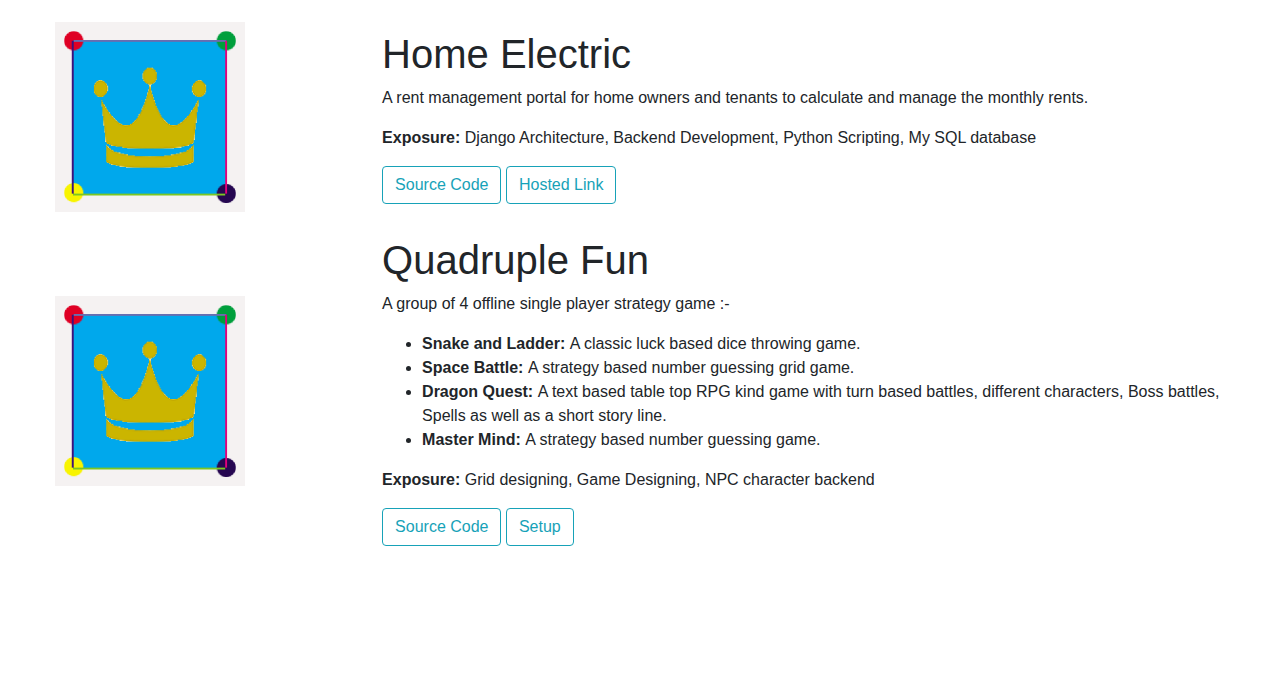
==== commit 466fda40: "Added duck-hunt to main project" ====
--- a/allprojects.html
+++ b/allprojects.html
@@ -93,7 +93,7 @@
 
             <div class="project-element row">
                 <div class="project-pic col-2" style="">
-                    <img src="files/images/dot.PNG" style="">
+                    <img src="files/images/duck.png" style="">
                 </div>
                 <div class="col-1">
 
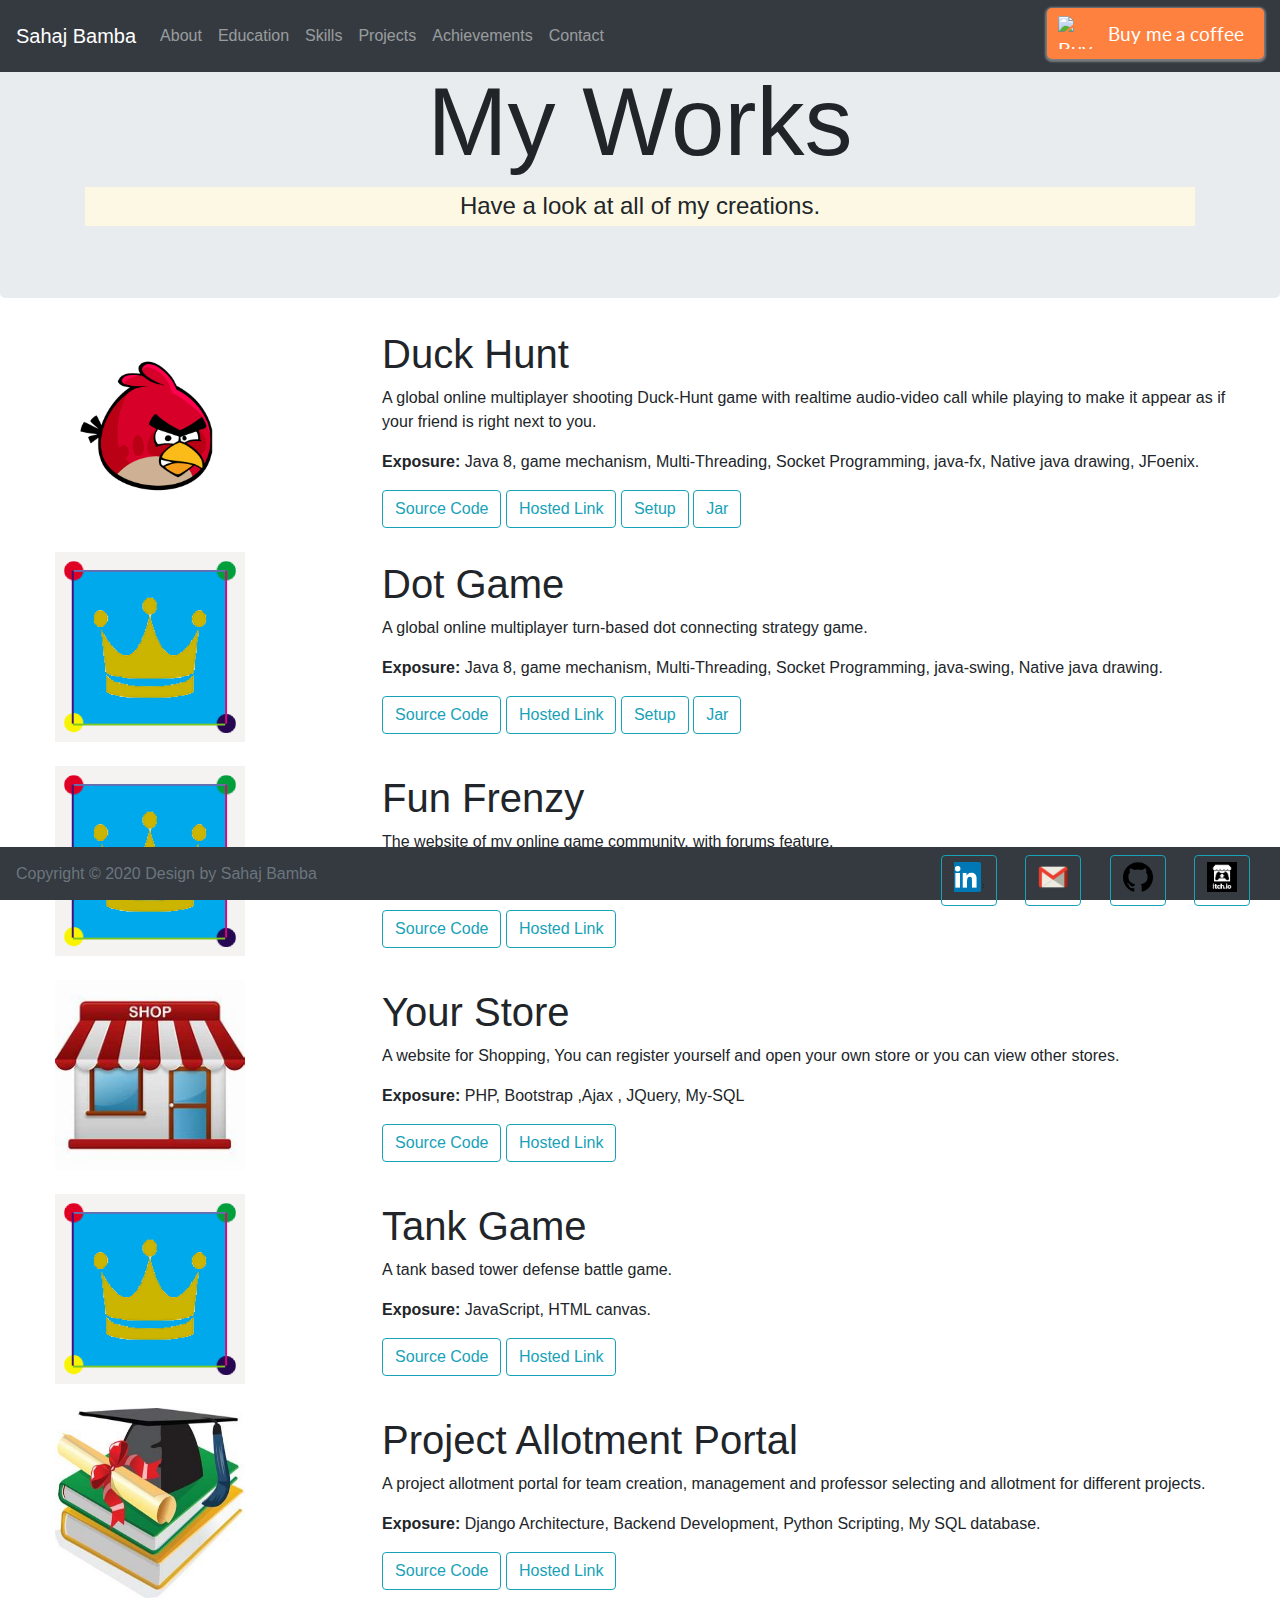
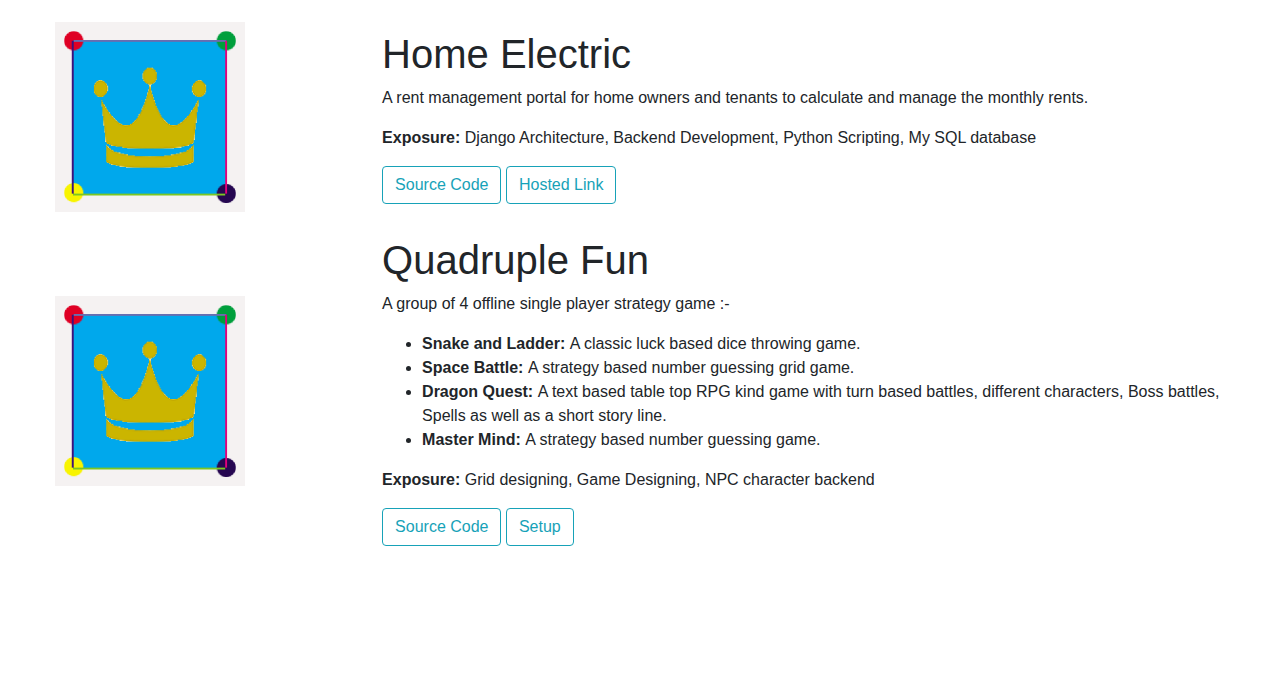
==== commit 47d325f1: "updated domain from .me to .tech" ====
--- a/allprojects.html
+++ b/allprojects.html
@@ -119,17 +119,17 @@
                                     Source Code
                                 </button>
                             </a>
-                            <a href="https://sahaj.itch.io/Duck-Hunt" target="_blank">
-                                <button type="button" class="btn btn-outline-info">
-                                    Hosted Link
-                                </button>
-                            </a>
-                            <a href="https://sahajbamba.me/Files/Duck-Hunt.exe" target="_blank">
-                                <button type="button" class="btn btn-outline-info">
-                                    Setup
-                                </button>
-                            </a>
-                            <a href="https://sahajbamba.me/Files/Duck-Hunt.jar" target="_blank">
+                            <a href="https://sahaj.itch.io/duck-hunt" target="_blank">
+                                <button type="button" class="btn btn-outline-info">
+                                    Hosted Link
+                                </button>
+                            </a>
+                            <a href="https://sahajbamba.tech/Files/Duck-Hunt.exe" target="_blank">
+                                <button type="button" class="btn btn-outline-info">
+                                    Setup
+                                </button>
+                            </a>
+                            <a href="https://sahajbamba.tech/Files/Duck-Hunt.jar" target="_blank">
                                 <button type="button" class="btn btn-outline-info">
                                     Jar
                                 </button>
@@ -173,12 +173,12 @@
                                     Hosted Link
                                 </button>
                             </a>
-                            <a href="https://sahajbamba.me/Files/Dot-Game.exe" target="_blank">
-                                <button type="button" class="btn btn-outline-info">
-                                    Setup
-                                </button>
-                            </a>
-                            <a href="https://sahajbamba.me/Files/Dot-Game.jar" target="_blank">
+                            <a href="https://sahajbamba.tech/Files/Dot-Game.exe" target="_blank">
+                                <button type="button" class="btn btn-outline-info">
+                                    Setup
+                                </button>
+                            </a>
+                            <a href="https://sahajbamba.tech/Files/Dot-Game.jar" target="_blank">
                                 <button type="button" class="btn btn-outline-info">
                                     Jar
                                 </button>
@@ -217,17 +217,17 @@
                                     Source Code
                                 </button>
                             </a>
-                            <a href="https://funfrenzy.sahajbamba.me/" target="_blank">
-                                <button type="button" class="btn btn-outline-info">
-                                    Hosted Link
-                                </button>
-                            </a>
-                            <!-- <a href="https://sahajbamba.me/Files/Duck-Hunt.exe" target="_blank">
-                                <button type="button" class="btn btn-outline-info">
-                                    Setup
-                                </button>
-                            </a>
-                            <a href="https://sahajbamba.me/Files/Duck-Hunt.jar" target="_blank">
+                            <a href="https://funfrenzy.sahajbamba.tech/" target="_blank">
+                                <button type="button" class="btn btn-outline-info">
+                                    Hosted Link
+                                </button>
+                            </a>
+                            <!-- <a href="https://sahajbamba.tech/Files/Duck-Hunt.exe" target="_blank">
+                                <button type="button" class="btn btn-outline-info">
+                                    Setup
+                                </button>
+                            </a>
+                            <a href="https://sahajbamba.tech/Files/Duck-Hunt.jar" target="_blank">
                                 <button type="button" class="btn btn-outline-info">
                                     Jar
                                 </button>
@@ -266,17 +266,17 @@
                                     Source Code
                                 </button>
                             </a>
-                            <a href="https://shop.sahajbamba.me/" target="_blank">
-                                <button type="button" class="btn btn-outline-info">
-                                    Hosted Link
-                                </button>
-                            </a>
-                            <!-- <a href="https://sahajbamba.me/Files/Duck-Hunt.exe" target="_blank">
-                                <button type="button" class="btn btn-outline-info">
-                                    Setup
-                                </button>
-                            </a>
-                            <a href="https://sahajbamba.me/Files/Duck-Hunt.jar" target="_blank">
+                            <a href="https://shop.sahajbamba.tech/" target="_blank">
+                                <button type="button" class="btn btn-outline-info">
+                                    Hosted Link
+                                </button>
+                            </a>
+                            <!-- <a href="https://sahajbamba.tech/Files/Duck-Hunt.exe" target="_blank">
+                                <button type="button" class="btn btn-outline-info">
+                                    Setup
+                                </button>
+                            </a>
+                            <a href="https://sahajbamba.tech/Files/Duck-Hunt.jar" target="_blank">
                                 <button type="button" class="btn btn-outline-info">
                                     Jar
                                 </button>
@@ -315,17 +315,17 @@
                                     Source Code
                                 </button>
                             </a>
-                            <a href="https://tank.sahajbamba.me/" target="_blank">
-                                <button type="button" class="btn btn-outline-info">
-                                    Hosted Link
-                                </button>
-                            </a>
-                            <!-- <a href="https://sahajbamba.me/Files/Duck-Hunt.exe" target="_blank">
-                                <button type="button" class="btn btn-outline-info">
-                                    Setup
-                                </button>
-                            </a>
-                            <a href="https://sahajbamba.me/Files/Duck-Hunt.jar" target="_blank">
+                            <a href="https://tank.sahajbamba.tech/" target="_blank">
+                                <button type="button" class="btn btn-outline-info">
+                                    Hosted Link
+                                </button>
+                            </a>
+                            <!-- <a href="https://sahajbamba.tech/Files/Duck-Hunt.exe" target="_blank">
+                                <button type="button" class="btn btn-outline-info">
+                                    Setup
+                                </button>
+                            </a>
+                            <a href="https://sahajbamba.tech/Files/Duck-Hunt.jar" target="_blank">
                                 <button type="button" class="btn btn-outline-info">
                                     Jar
                                 </button>
@@ -363,17 +363,17 @@
                                     Source Code
                                 </button>
                             </a>
-                            <a href="https://projectallot.sahajbamba.me" target="_blank">
-                                <button type="button" class="btn btn-outline-info">
-                                    Hosted Link
-                                </button>
-                            </a>
-                            <!-- <a href="https://sahajbamba.me/Files/Dot-Game.exe" target="_blank">
-                                <button type="button" class="btn btn-outline-info">
-                                    Setup
-                                </button>
-                            </a>
-                            <a href="https://sahajbamba.me/Files/Dot-Game.jar" target="_blank">
+                            <a href="https://projectallot.sahajbamba.tech" target="_blank">
+                                <button type="button" class="btn btn-outline-info">
+                                    Hosted Link
+                                </button>
+                            </a>
+                            <!-- <a href="https://sahajbamba.tech/Files/Dot-Game.exe" target="_blank">
+                                <button type="button" class="btn btn-outline-info">
+                                    Setup
+                                </button>
+                            </a>
+                            <a href="https://sahajbamba.tech/Files/Dot-Game.jar" target="_blank">
                                 <button type="button" class="btn btn-outline-info">
                                     Jar
                                 </button> -->
@@ -411,17 +411,17 @@
                                     Source Code
                                 </button>
                             </a>
-                            <a href="https://electric.sahajbamba.me" target="_blank">
-                                <button type="button" class="btn btn-outline-info">
-                                    Hosted Link
-                                </button>
-                            </a>
-                            <!-- <a href="https://sahajbamba.me/Files/Dot-Game.exe" target="_blank">
-                                <button type="button" class="btn btn-outline-info">
-                                    Setup
-                                </button>
-                            </a>
-                            <a href="https://sahajbamba.me/Files/Dot-Game.jar" target="_blank">
+                            <a href="https://electric.sahajbamba.tech" target="_blank">
+                                <button type="button" class="btn btn-outline-info">
+                                    Hosted Link
+                                </button>
+                            </a>
+                            <!-- <a href="https://sahajbamba.tech/Files/Dot-Game.exe" target="_blank">
+                                <button type="button" class="btn btn-outline-info">
+                                    Setup
+                                </button>
+                            </a>
+                            <a href="https://sahajbamba.tech/Files/Dot-Game.jar" target="_blank">
                                 <button type="button" class="btn btn-outline-info">
                                     Jar
                                 </button> -->
@@ -483,12 +483,12 @@
                                     Hosted Link
                                 </button>
                             </a> -->
-                            <a href="https://sahajbamba.me/Files/triology.exe" target="_blank">
-                                <button type="button" class="btn btn-outline-info">
-                                    Setup
-                                </button>
-                            </a>
-                            <!-- <a href="https://sahajbamba.me/Files/Dot-Game.jar" target="_blank">
+                            <a href="https://sahajbamba.tech/Files/triology.exe" target="_blank">
+                                <button type="button" class="btn btn-outline-info">
+                                    Setup
+                                </button>
+                            </a>
+                            <!-- <a href="https://sahajbamba.tech/Files/Dot-Game.jar" target="_blank">
                                 <button type="button" class="btn btn-outline-info">
                                     Jar
                                 </button>
